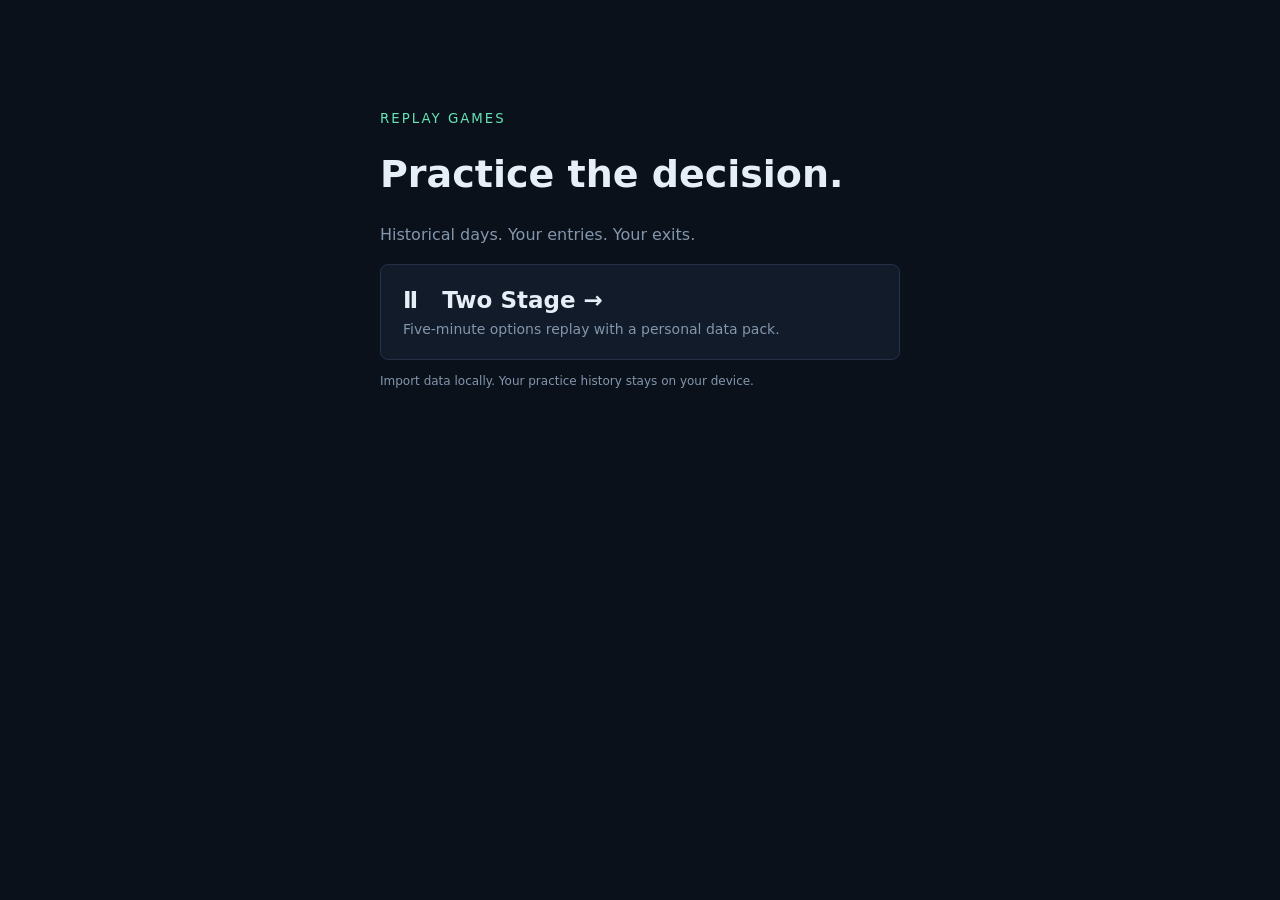
==== index.html @ e8e4c675 "Build standalone Two Stage replay game with offline mobile support" ====
<!doctype html><html lang="en"><head><meta charset="utf-8"><meta name="viewport" content="width=device-width,initial-scale=1"><meta name="robots" content="noindex,nofollow,noarchive"><title>Replay Games</title><style>body{background:#0b111b;color:#e6eef7;font:16px system-ui;margin:0;padding:12vh 24px}main{max-width:520px;margin:auto}small{color:#65e4b5;letter-spacing:2px}h1{font-size:38px}p{color:#8396ac;line-height:1.6}a{display:block;padding:22px;border:1px solid #233246;border-radius:8px;color:#e6eef7;text-decoration:none;background:#111b29}a b{font-size:23px}a span{display:block;margin-top:8px;color:#8396ac;font-size:14px}</style></head><body><main><small>REPLAY GAMES</small><h1>Practice the decision.</h1><p>Historical days. Your entries. Your exits.</p><a href="./two_stage/"><b>Ⅱ &nbsp; Two Stage →</b><span>Five-minute options replay with a personal data pack.</span></a><p style="font-size:12px">Import data locally. Your practice history stays on your device.</p></main></body></html>
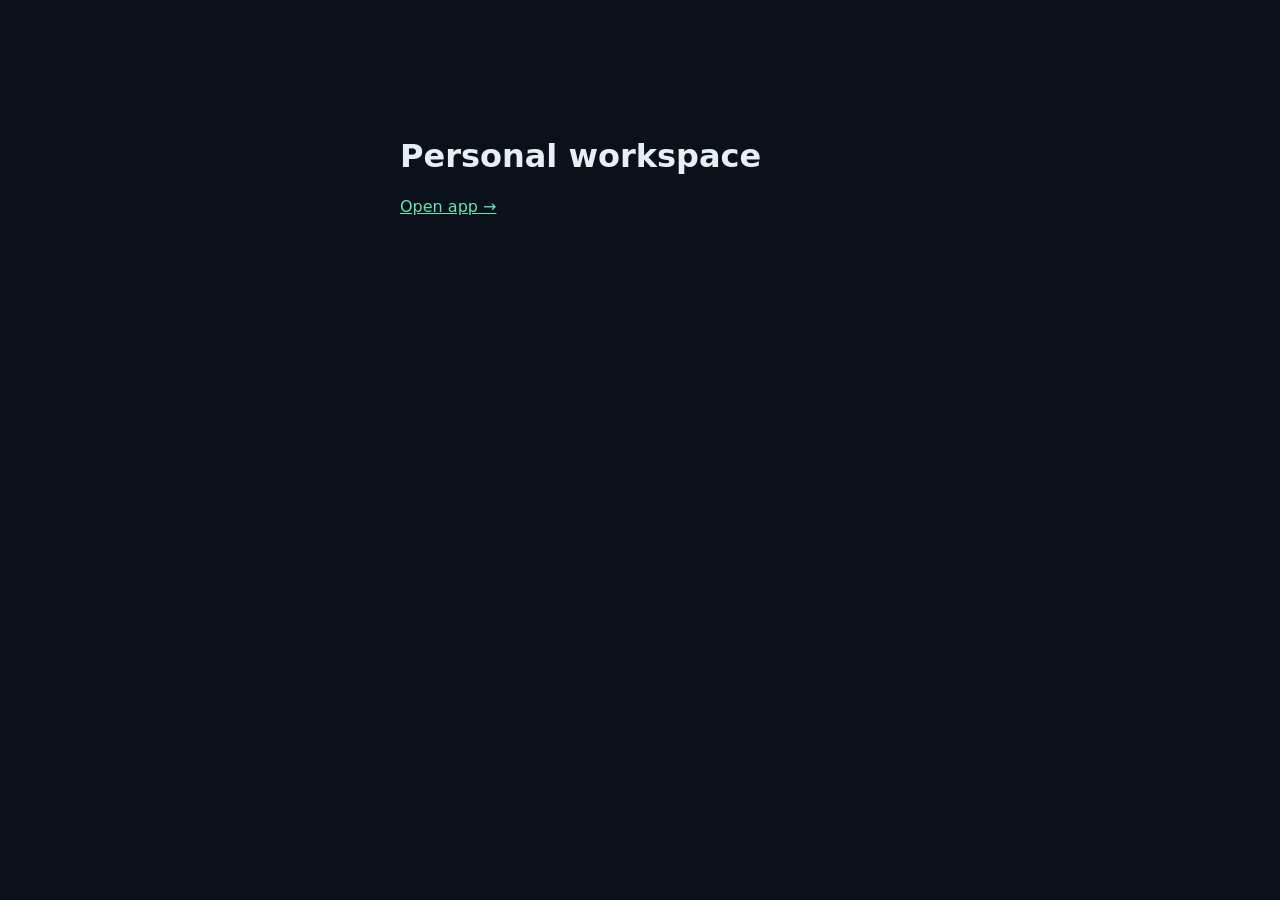
==== commit 093eff45: "Support setup-driven replay packs and current entry policies" ====
--- a/index.html
+++ b/index.html
@@ -1 +1 @@
-<!doctype html><html lang="en"><head><meta charset="utf-8"><meta name="viewport" content="width=device-width,initial-scale=1"><meta name="robots" content="noindex,nofollow,noarchive"><title>Replay Games</title><style>body{background:#0b111b;color:#e6eef7;font:16px system-ui;margin:0;padding:12vh 24px}main{max-width:520px;margin:auto}small{color:#65e4b5;letter-spacing:2px}h1{font-size:38px}p{color:#8396ac;line-height:1.6}a{display:block;padding:22px;border:1px solid #233246;border-radius:8px;color:#e6eef7;text-decoration:none;background:#111b29}a b{font-size:23px}a span{display:block;margin-top:8px;color:#8396ac;font-size:14px}</style></head><body><main><small>REPLAY GAMES</small><h1>Practice the decision.</h1><p>Historical days. Your entries. Your exits.</p><a href="./two_stage/"><b>Ⅱ &nbsp; Two Stage →</b><span>Five-minute options replay with a personal data pack.</span></a><p style="font-size:12px">Import data locally. Your practice history stays on your device.</p></main></body></html>+<!doctype html><html lang="en"><head><meta charset="utf-8"><meta name="viewport" content="width=device-width,initial-scale=1"><meta name="robots" content="noindex,nofollow,noarchive"><title>Personal workspace</title><style>body{background:#0b111b;color:#e6eef7;font:16px system-ui;padding:12vh 24px}main{max-width:480px;margin:auto}a{color:#65e4b5}</style></head><body><main><h1>Personal workspace</h1><a href="./two_stage/">Open app →</a></main></body></html>
